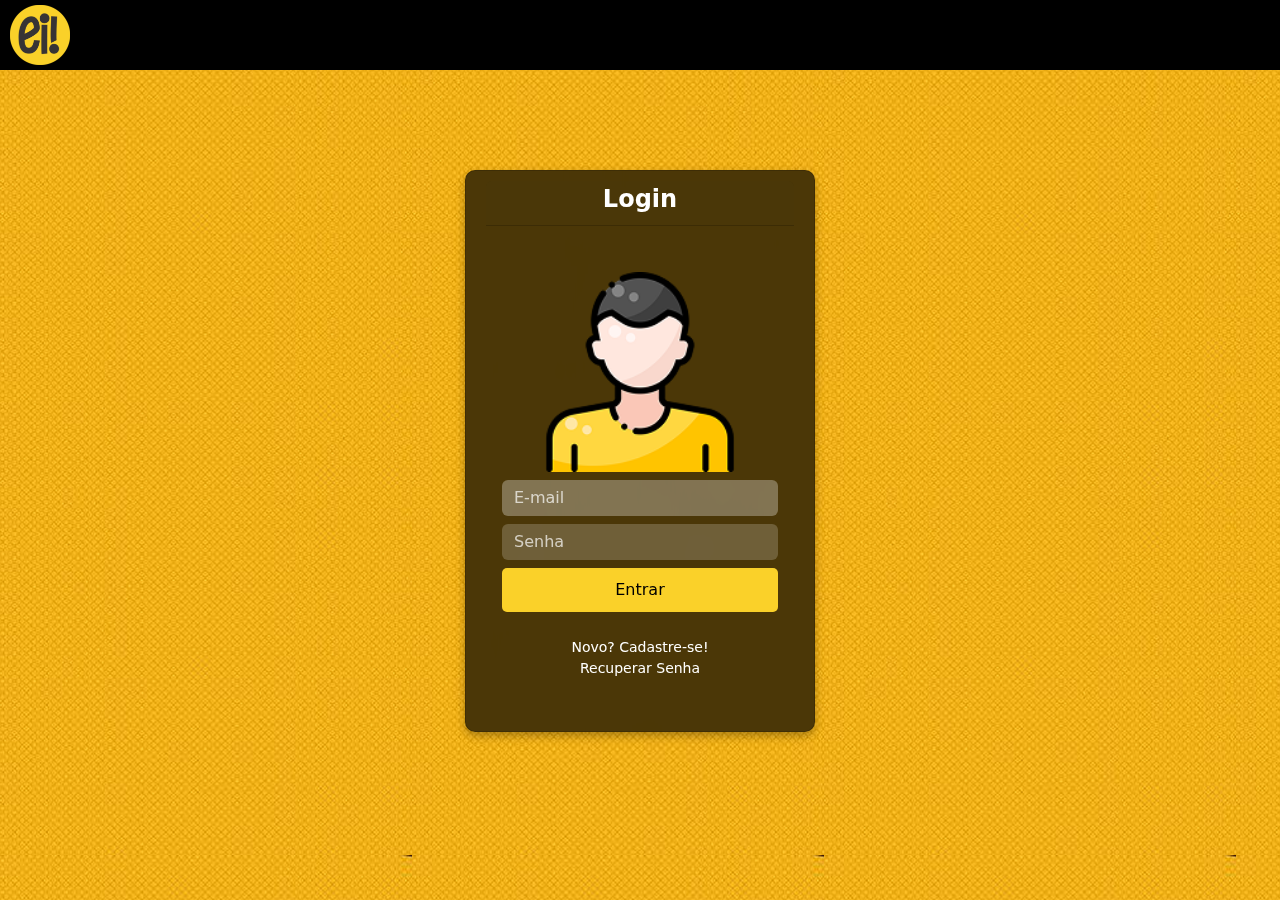
==== index.html @ 1e2636f4 "Margin bottom e Favicon" ====
<html>

<head>
  <meta charset="utf-8" />
  <title>Ei! Brownie</title>

  <link href="https://cdn.jsdelivr.net/npm/bootstrap@5.3.3/dist/css/bootstrap.min.css" rel="stylesheet" integrity="sha384-QWTKZyjpPEjISv5WaRU9OFeRpok6YctnYmDr5pNlyT2bRjXh0JMhjY6hW+ALEwIH" crossorigin="anonymous">
  <link rel="stylesheet" href="style/style.css">

  <link rel="icon" href="img/logo.png" type="image/x-icon">
</head>

<body>

  <nav class="navbar">
    <a class="navbar-brand" href="#">
      <img src="img/logo.png" class="d-inline-block align-top" alt="">
    </a>
  </nav>

  <div class="container">
    <div class="row">

      <div class="card-login">
        <div class="card">
          <div class="card-header">
            Login
          </div>

          <div class="card-body ">
            <img src="img/masculino.png" alt="Ícone de usuário" class="mb-2">
            <form action="valida_login.php" method="GET">
              <div class="form-group mb-2">
                <input name="email" type="email" class="form-control  mb-2" placeholder="E-mail" autofocus>
              </div>
              <div class="form-group">
                <input name="senha" type="password" class="form-control mb-2" placeholder="Senha">
              </div>
             
              <button class="" type="submit">Entrar</button>
              <div class="linkCadastro"> 
                <a href="#">Novo? Cadastre-se!</a>
              </div>
              <div class="linkRSenha"> 
                <a href="#">Recuperar Senha</a>
              </div>
            </form>
          </div>
        </div>
      </div>
    </div>
</body>

</html>
---- style/style.css ----
body {
    background-image: url("../img/7.png");
}

.navbar {
    margin-bottom: 100px;
    background-color: black;
    padding: 0px;
}

.navbar img {
    width: 60px;
    height: 60px;
    margin-left: 10px;
}

.card-login {
    display: flex;
    justify-content: center;
    align-items: center;
    width: 100%;
    margin-bottom: 10px;
}

/* Estilização do card */
.card {
    background-color: rgba(0, 0, 0, 0.685);
    backdrop-filter: blur(10px); 
    -webkit-backdrop-filter: blur(10px);
    color: white;
    padding: 20px;
    padding-top: 10px;
    border-radius: 10px;
    box-shadow: 0px 4px 10px rgba(0, 0, 0, 0.3);
    width: 350px;
    text-align: center;
}

/* Estilização do cabeçalho do card */
.card-header {
    /*box-shadow: 0px 4px 10px rgba(0, 0, 0, 0.3);*/
    font-size: 24px;
    font-weight: bold;
    padding-top: 0px;
}

/* Imagem do usuário */
.card-body img {
    width: 200px;
    height: 200px;
    margin-top: 30px;
}

/* Inputs do formulário */
.form-control {
    background: rgba(255, 255, 255, 0.2);
    border: none;
    color: white;
}

.form-control::placeholder {
    color: rgba(255, 255, 255, 0.7);
}

.form-control:focus {
    background: rgba(255, 255, 255, 0.3);
    outline: none;
    box-shadow: none;
}

/* Botão de login */
button {
    background-color: #FAD129;
    border: none;
    color: black;
    padding: 10px;
    width: 100%;
    border-radius: 5px;
    cursor: pointer;
    transition: background 0.3s ease;
}

button:hover {
    background-color: #f7d346;
}

/* Link de cadastro */
.linkCadastro {
    margin-top: 25px;
}

.linkCadastro a {
    color: white;
    text-decoration: none;
    font-size: 14px;
}

.linkCadastro a:hover {
    text-decoration: underline;
}

/* Link de Recuperação de Senha */
.linkRSenha a{
    color: white;
    text-decoration: none;
    font-size: 14px;
}

.linkRSenha a:hover {
    text-decoration: underline;
}
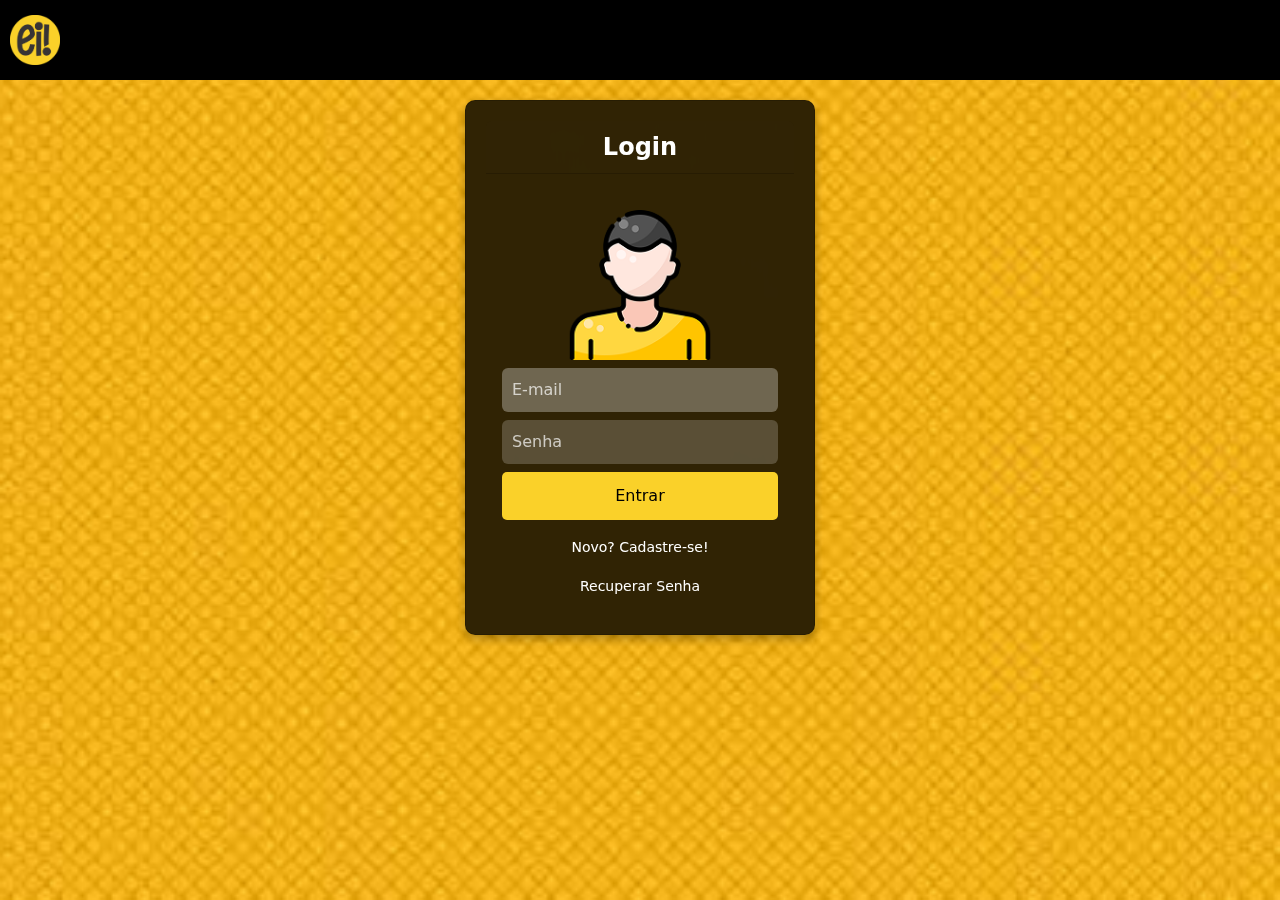
==== commit 204bda44: "Update" ====
--- a/index.html
+++ b/index.html
@@ -1,5 +1,5 @@
-<html>
-
+<!DOCTYPE html>
+<html lang="pt-br">
 <head>
   <meta charset="utf-8" />
   <title>Ei! Brownie</title>
--- a/style/style.css
+++ b/style/style.css
@@ -1,63 +1,92 @@
-
+/* Reset de margens e paddings */
+* {
+    padding: 0;
+    margin: 0;
+    box-sizing: border-box;
+}
 
 body {
     background-image: url("../img/7.png");
+    background-size: cover;
+    background-position: center;
 }
 
+/* Navbar Responsiva */
 .navbar {
-    margin-bottom: 100px;
+    display: flex;
+    justify-content: space-between;
+    align-items: center;
     background-color: black;
-    padding: 0px;
+    padding: 10px;
 }
 
 .navbar img {
-    width: 60px;
-    height: 60px;
-    margin-left: 10px;
+    width: 50px;
+    height: 50px;
 }
 
+.user_welcome {
+    display: flex;
+    align-items: center;
+    gap: 5px;
+}
+
+.user_welcome_p {
+    color: white;
+    display: flex;
+    flex-direction: column;
+    align-items: center;
+    line-height: 1;
+}
+
+.user_welcome_p p {
+    font-size: 12px;
+    margin: 0;
+}
+
+.user_welcome_p h4 {
+    font-size: 16px;
+    margin: 0;
+}
+
+/* Card Login Responsivo */
 .card-login {
     display: flex;
     justify-content: center;
     align-items: center;
     width: 100%;
-    margin-bottom: 10px;
+    margin-top: 20px;
 }
 
-/* Estilização do card */
 .card {
-    background-color: rgba(0, 0, 0, 0.685);
-    backdrop-filter: blur(10px); 
-    -webkit-backdrop-filter: blur(10px);
+    background-color: rgba(0, 0, 0, 0.8);
+    backdrop-filter: blur(10px);
     color: white;
     padding: 20px;
-    padding-top: 10px;
     border-radius: 10px;
     box-shadow: 0px 4px 10px rgba(0, 0, 0, 0.3);
-    width: 350px;
+    width: 90%;
+    max-width: 350px;
     text-align: center;
 }
 
-/* Estilização do cabeçalho do card */
 .card-header {
-    /*box-shadow: 0px 4px 10px rgba(0, 0, 0, 0.3);*/
     font-size: 24px;
     font-weight: bold;
-    padding-top: 0px;
 }
 
-/* Imagem do usuário */
 .card-body img {
-    width: 200px;
-    height: 200px;
-    margin-top: 30px;
+    width: 150px;
+    height: 150px;
+    margin-top: 20px;
 }
 
-/* Inputs do formulário */
 .form-control {
     background: rgba(255, 255, 255, 0.2);
     border: none;
     color: white;
+    padding: 10px;
+    font-size: 16px;
 }
 
 .form-control::placeholder {
@@ -70,44 +99,79 @@
     box-shadow: none;
 }
 
-/* Botão de login */
 button {
     background-color: #FAD129;
     border: none;
     color: black;
-    padding: 10px;
+    padding: 12px;
     width: 100%;
     border-radius: 5px;
     cursor: pointer;
     transition: background 0.3s ease;
+    font-size: 16px;
 }
 
 button:hover {
     background-color: #f7d346;
 }
 
-/* Link de cadastro */
-.linkCadastro {
-    margin-top: 25px;
+.linkCadastro,
+.linkRSenha {
+    margin-top: 15px;
 }
 
-.linkCadastro a {
+.linkCadastro a, .linkRSenha a {
     color: white;
     text-decoration: none;
     font-size: 14px;
 }
 
-.linkCadastro a:hover {
+.linkCadastro a:hover, .linkRSenha a:hover {
     text-decoration: underline;
 }
 
-/* Link de Recuperação de Senha */
-.linkRSenha a{
-    color: white;
-    text-decoration: none;
-    font-size: 14px;
+/* Media Queries para Responsividade */
+@media (max-width: 768px) {
+    .navbar {
+        flex-direction: column;
+        align-items: center;
+        padding: 15px;
+    }
+
+    .user_welcome {
+        margin-top: 10px;
+    }
+
+    .card {
+        width: 95%;
+    }
 }
 
-.linkRSenha a:hover {
-    text-decoration: underline;
-}+@media (max-width: 480px) {
+    .navbar img {
+        width: 40px;
+        height: 40px;
+    }
+
+    .user_welcome_p p {
+        font-size: 10px;
+    }
+
+    .user_welcome_p h4 {
+        font-size: 14px;
+    }
+
+    .card-body img {
+        width: 120px;
+        height: 120px;
+    }
+
+    .form-control {
+        font-size: 14px;
+    }
+
+    button {
+        font-size: 14px;
+        padding: 10px;
+    }
+}
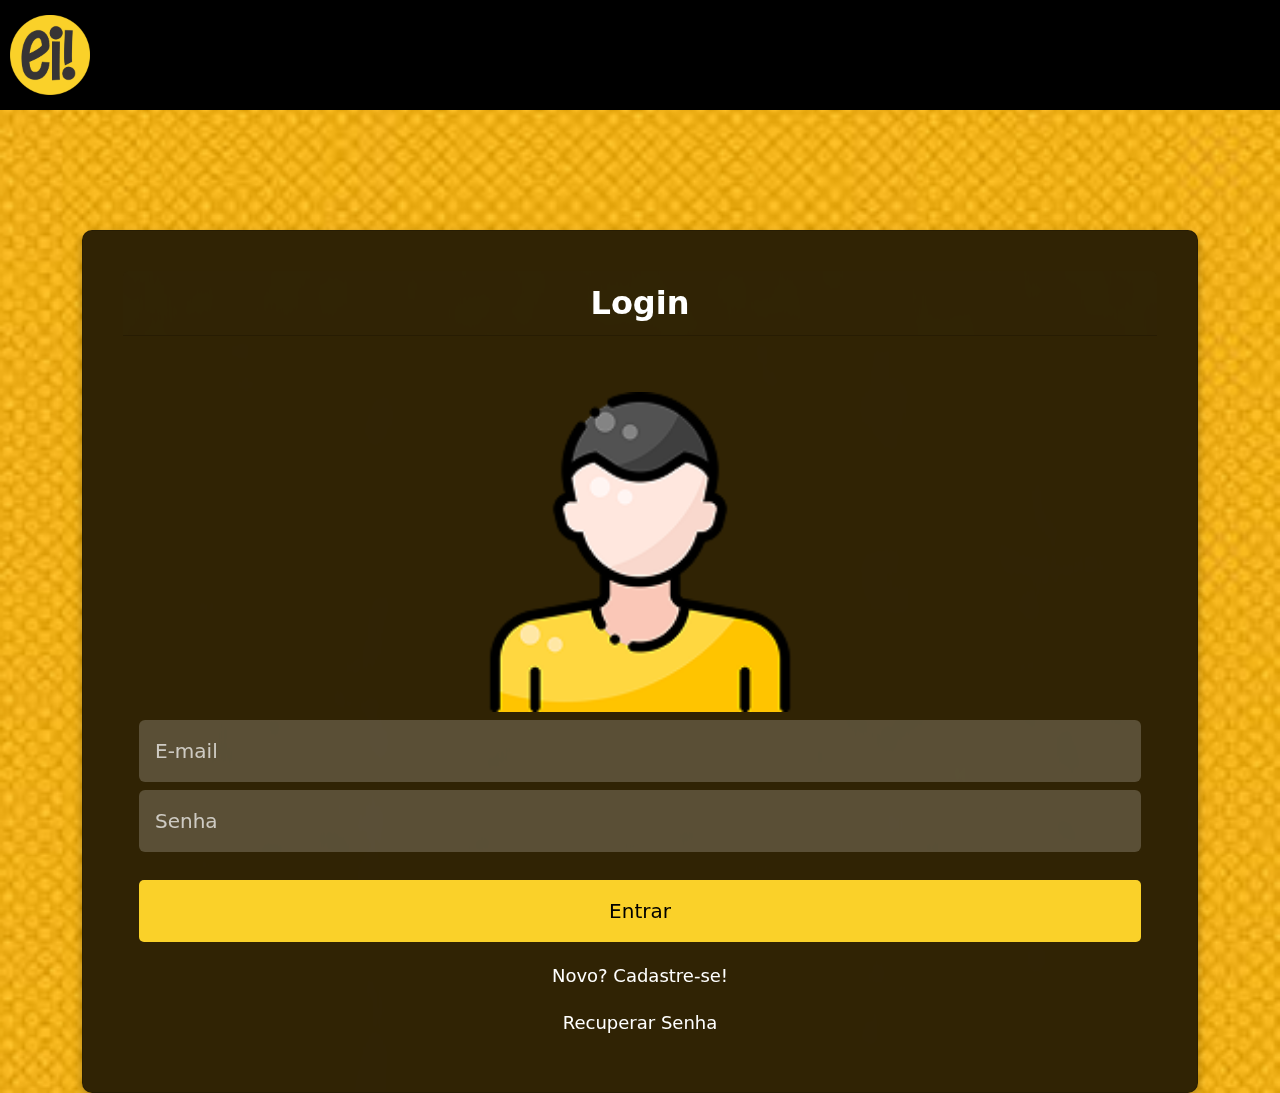
==== commit 5e2a0508: "Update" ====
--- a/index.html
+++ b/index.html
@@ -31,7 +31,7 @@
             <img src="img/masculino.png" alt="Ícone de usuário" class="mb-2">
             <form action="valida_login.php" method="GET">
               <div class="form-group mb-2">
-                <input name="email" type="email" class="form-control  mb-2" placeholder="E-mail" autofocus>
+                <input name="email" type="email" class="form-control  mb-2" placeholder="E-mail">
               </div>
               <div class="form-group">
                 <input name="senha" type="password" class="form-control mb-2" placeholder="Senha">
--- a/style/style.css
+++ b/style/style.css
@@ -6,7 +6,11 @@
 }
 
 body {
+    background-color: black;
     background-image: url("../img/7.png");
+    height: 90vh;
+
+    background-repeat: no-repeat;
     background-size: cover;
     background-position: center;
 }
@@ -18,11 +22,12 @@
     align-items: center;
     background-color: black;
     padding: 10px;
+    margin-bottom: 100px;
 }
 
 .navbar img {
-    width: 50px;
-    height: 50px;
+    width: 80px;
+    height: 80px;
 }
 
 .user_welcome {
@@ -40,16 +45,16 @@
 }
 
 .user_welcome_p p {
-    font-size: 12px;
+    font-size: 14px;
     margin: 0;
 }
 
 .user_welcome_p h4 {
-    font-size: 16px;
+    font-size: 18px;
     margin: 0;
 }
 
-/* Card Login Responsivo */
+/* Card Login */
 .card-login {
     display: flex;
     justify-content: center;
@@ -62,22 +67,22 @@
     background-color: rgba(0, 0, 0, 0.8);
     backdrop-filter: blur(10px);
     color: white;
-    padding: 20px;
+    padding: 40px; /* Aumentei o padding para dar mais espaço interno */
     border-radius: 10px;
     box-shadow: 0px 4px 10px rgba(0, 0, 0, 0.3);
-    width: 90%;
-    max-width: 350px;
+    width: 100%;
     text-align: center;
 }
 
 .card-header {
-    font-size: 24px;
+    font-size: 32px; /* Aumentei o tamanho da fonte do cabeçalho */
     font-weight: bold;
+    margin-bottom: 20px; /* Adicionei margem inferior para separar do conteúdo */
 }
 
 .card-body img {
-    width: 150px;
-    height: 150px;
+    width: 320px;
+    height: 320px;
     margin-top: 20px;
 }
 
@@ -85,8 +90,10 @@
     background: rgba(255, 255, 255, 0.2);
     border: none;
     color: white;
-    padding: 10px;
-    font-size: 16px;
+    padding: 16px; /* Aumentei o padding dos inputs */
+    font-size: 20px; /* Aumentei o tamanho da fonte dos inputs */
+    margin-bottom: 20px; /* Adicionei margem inferior para separar os inputs */
+    width: 100%; /* Garantir que o input ocupe toda a largura disponível */
 }
 
 .form-control::placeholder {
@@ -103,12 +110,12 @@
     background-color: #FAD129;
     border: none;
     color: black;
-    padding: 12px;
+    padding: 16px; /* Aumentei o padding do botão */
+    border-radius: 5px;
     width: 100%;
-    border-radius: 5px;
     cursor: pointer;
-    transition: background 0.3s ease;
-    font-size: 16px;
+    font-size: 20px; /* Aumentei o tamanho da fonte do botão */
+    margin-top: 20px; /* Adicionei margem superior para separar do último input */
 }
 
 button:hover {
@@ -117,61 +124,15 @@
 
 .linkCadastro,
 .linkRSenha {
-    margin-top: 15px;
+    margin-top: 20px; /* Aumentei a margem superior dos links */
 }
 
 .linkCadastro a, .linkRSenha a {
     color: white;
     text-decoration: none;
-    font-size: 14px;
+    font-size: 18px; /* Aumentei o tamanho da fonte dos links */
 }
 
 .linkCadastro a:hover, .linkRSenha a:hover {
     text-decoration: underline;
-}
-
-/* Media Queries para Responsividade */
-@media (max-width: 768px) {
-    .navbar {
-        flex-direction: column;
-        align-items: center;
-        padding: 15px;
-    }
-
-    .user_welcome {
-        margin-top: 10px;
-    }
-
-    .card {
-        width: 95%;
-    }
-}
-
-@media (max-width: 480px) {
-    .navbar img {
-        width: 40px;
-        height: 40px;
-    }
-
-    .user_welcome_p p {
-        font-size: 10px;
-    }
-
-    .user_welcome_p h4 {
-        font-size: 14px;
-    }
-
-    .card-body img {
-        width: 120px;
-        height: 120px;
-    }
-
-    .form-control {
-        font-size: 14px;
-    }
-
-    button {
-        font-size: 14px;
-        padding: 10px;
-    }
-}
+}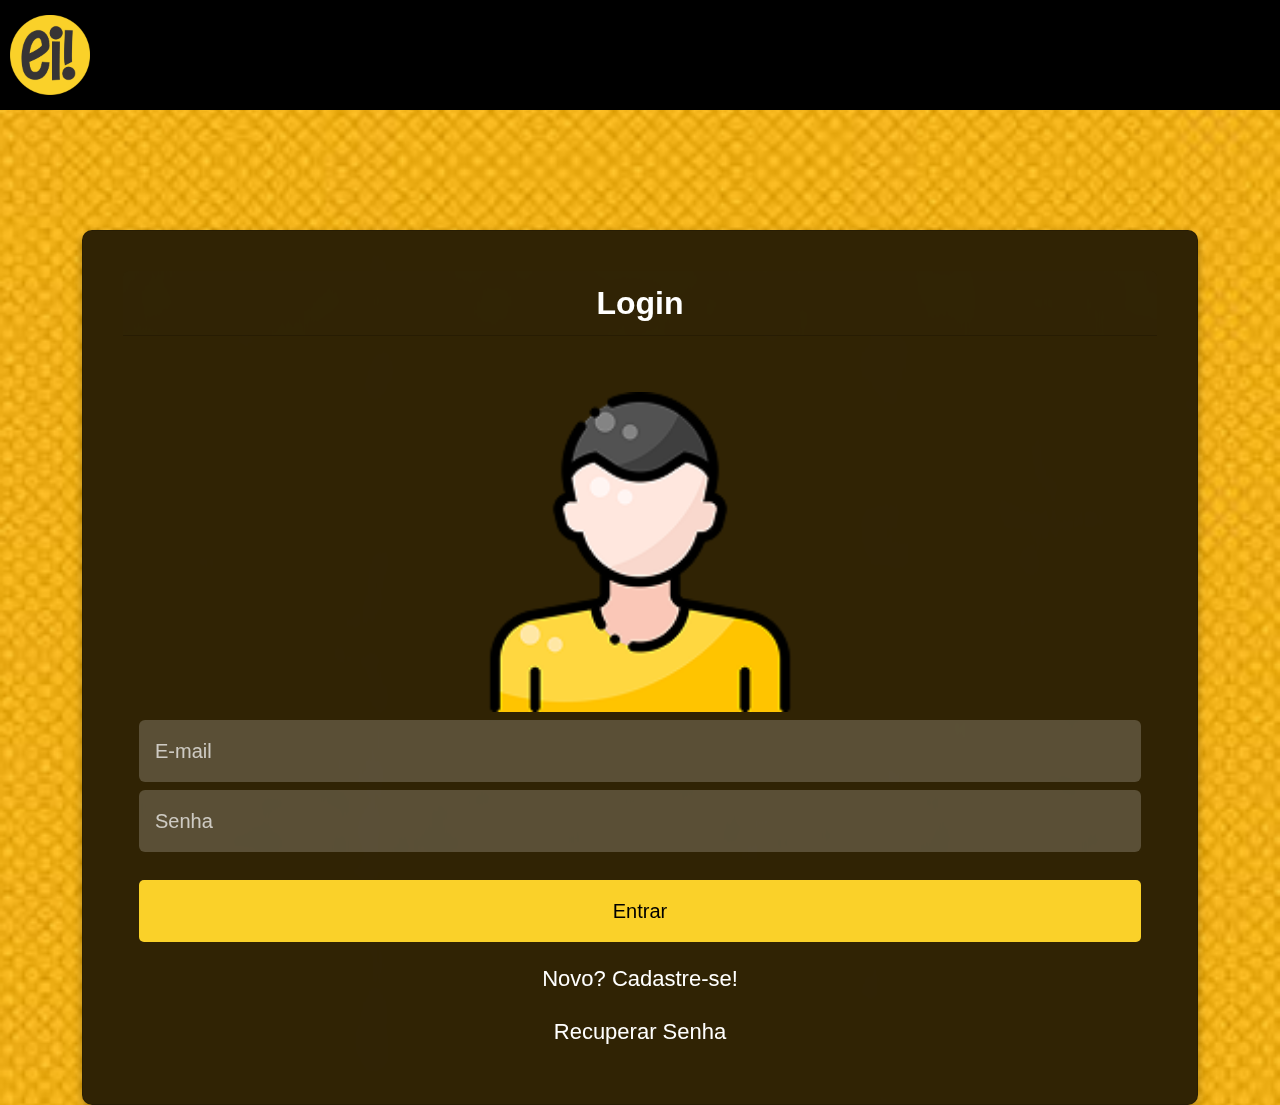
==== commit ddebbdd4: "Update" ====
--- a/index.html
+++ b/index.html
@@ -37,7 +37,7 @@
                 <input name="senha" type="password" class="form-control mb-2" placeholder="Senha">
               </div>
              
-              <button class="" type="submit">Entrar</button>
+              <button class="" type="submit"><a href="home.html">Entrar</a></button>
               <div class="linkCadastro"> 
                 <a href="#">Novo? Cadastre-se!</a>
               </div>
--- a/style/style.css
+++ b/style/style.css
@@ -3,13 +3,14 @@
     padding: 0;
     margin: 0;
     box-sizing: border-box;
+    font-family: Arial, Helvetica, sans-serif;
+    
 }
 
 body {
     background-color: black;
     background-image: url("../img/7.png");
-    height: 90vh;
-
+    height: 80vh;
     background-repeat: no-repeat;
     background-size: cover;
     background-position: center;
@@ -45,12 +46,12 @@
 }
 
 .user_welcome_p p {
-    font-size: 14px;
+    font-size: 18px;
     margin: 0;
 }
 
 .user_welcome_p h4 {
-    font-size: 18px;
+    font-size: 24px;
     margin: 0;
 }
 
@@ -67,7 +68,7 @@
     background-color: rgba(0, 0, 0, 0.8);
     backdrop-filter: blur(10px);
     color: white;
-    padding: 40px; /* Aumentei o padding para dar mais espaço interno */
+    padding: 40px;
     border-radius: 10px;
     box-shadow: 0px 4px 10px rgba(0, 0, 0, 0.3);
     width: 100%;
@@ -75,9 +76,9 @@
 }
 
 .card-header {
-    font-size: 32px; /* Aumentei o tamanho da fonte do cabeçalho */
+    font-size: 32px; 
     font-weight: bold;
-    margin-bottom: 20px; /* Adicionei margem inferior para separar do conteúdo */
+    margin-bottom: 20px; 
 }
 
 .card-body img {
@@ -90,10 +91,10 @@
     background: rgba(255, 255, 255, 0.2);
     border: none;
     color: white;
-    padding: 16px; /* Aumentei o padding dos inputs */
-    font-size: 20px; /* Aumentei o tamanho da fonte dos inputs */
-    margin-bottom: 20px; /* Adicionei margem inferior para separar os inputs */
-    width: 100%; /* Garantir que o input ocupe toda a largura disponível */
+    padding: 16px;
+    font-size: 20px;
+    margin-bottom: 20px; 
+    width: 100%;
 }
 
 .form-control::placeholder {
@@ -110,12 +111,17 @@
     background-color: #FAD129;
     border: none;
     color: black;
-    padding: 16px; /* Aumentei o padding do botão */
+    padding: 16px;
     border-radius: 5px;
     width: 100%;
     cursor: pointer;
-    font-size: 20px; /* Aumentei o tamanho da fonte do botão */
-    margin-top: 20px; /* Adicionei margem superior para separar do último input */
+    font-size: 20px;
+    margin-top: 20px;
+}
+
+button a {
+    text-decoration: none;
+    color: black;
 }
 
 button:hover {
@@ -124,15 +130,64 @@
 
 .linkCadastro,
 .linkRSenha {
-    margin-top: 20px; /* Aumentei a margem superior dos links */
+    margin-top: 20px;
 }
 
 .linkCadastro a, .linkRSenha a {
     color: white;
     text-decoration: none;
-    font-size: 18px; /* Aumentei o tamanho da fonte dos links */
+    font-size: 22px; 
 }
 
 .linkCadastro a:hover, .linkRSenha a:hover {
     text-decoration: underline;
+}
+
+
+
+/*-------- PÁG HOME --------*/
+.main_home {
+    display: flex;
+    justify-content: center;
+    text-align: center;
+    flex-direction: column;
+}
+
+.main_home .card {
+    width: 90%;
+}
+
+.title-home {
+    display: flex;
+    justify-content: center;
+}
+
+
+
+.main_home img{
+    width: 150px;
+    margin-right: 15px;
+}
+
+.main_home h1{
+    color: black;
+    font-size: 8em;
+}
+
+.div-setores {
+    display: flex;
+    gap: 5px;
+    justify-content: center;
+}
+
+.div-setores img {
+    width: 100px;
+    height: 100px;
+}
+
+.div-setores button {
+    font-size: 2em;
+    background-color: white;
+    height: 250%;
+    width: 100%;
 }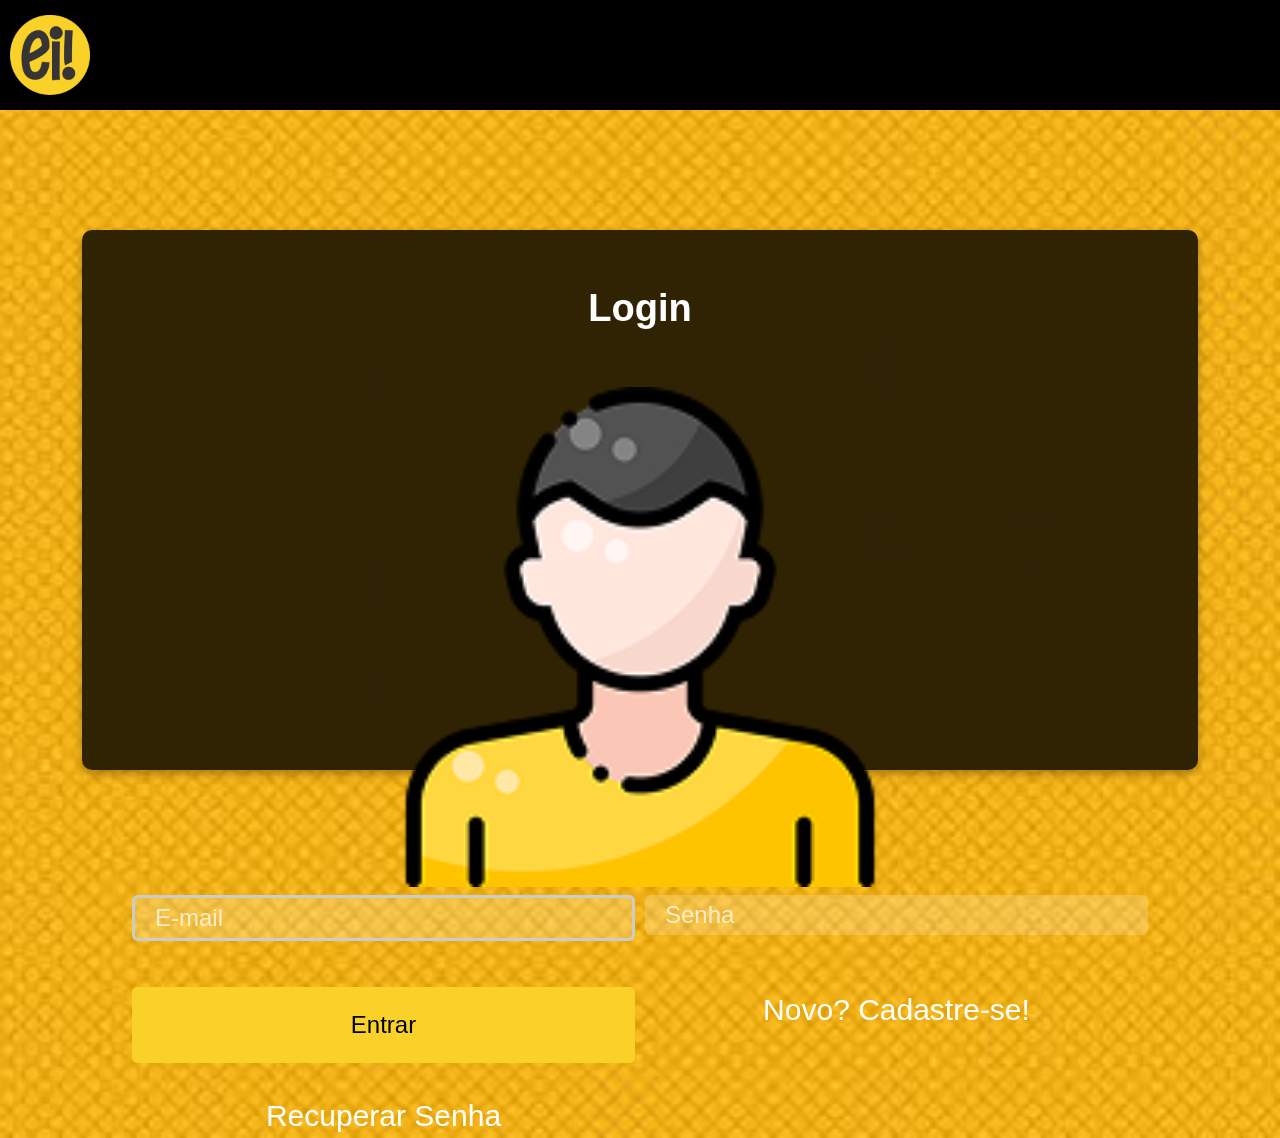
==== commit 510dd655: "Update" ====
--- a/index.html
+++ b/index.html
@@ -22,7 +22,7 @@
     <div class="row">
 
       <div class="card-login">
-        <div class="card">
+        <div class="card_index">
           <div class="card-header">
             Login
           </div>
--- a/style/style.css
+++ b/style/style.css
@@ -1,193 +1,400 @@
 /* Reset de margens e paddings */
 * {
-    padding: 0;
-    margin: 0;
-    box-sizing: border-box;
-    font-family: Arial, Helvetica, sans-serif;
-    
+  padding: 0;
+  margin: 0;
+  box-sizing: border-box;
+  font-family: Arial, Helvetica, sans-serif;
 }
 
 body {
-    background-color: black;
-    background-image: url("../img/7.png");
-    height: 80vh;
-    background-repeat: no-repeat;
-    background-size: cover;
-    background-position: center;
+  background-color: black;
+  background-image: url("../img/7.png");
+  height: 80vh;
+  background-repeat: no-repeat;
+  background-size: cover;
+  background-position: center;
 }
 
 /* Navbar Responsiva */
 .navbar {
-    display: flex;
-    justify-content: space-between;
-    align-items: center;
-    background-color: black;
-    padding: 10px;
-    margin-bottom: 100px;
+  display: flex;
+  justify-content: space-between;
+  align-items: center;
+  background-color: black;
+  padding: 10px;
+  margin-bottom: 30px;
 }
 
 .navbar img {
-    width: 80px;
-    height: 80px;
+  width: 80px;
+  height: 80px;
 }
 
 .user_welcome {
-    display: flex;
-    align-items: center;
-    gap: 5px;
+  display: flex;
+  align-items: center;
+  gap: 5px;
 }
 
 .user_welcome_p {
-    color: white;
-    display: flex;
-    flex-direction: column;
-    align-items: center;
-    line-height: 1;
+  color: white;
+  display: flex;
+  flex-direction: column;
+  align-items: center;
+  line-height: 1;
 }
 
 .user_welcome_p p {
-    font-size: 18px;
-    margin: 0;
+  font-size: 18px;
+  margin: 0;
 }
 
 .user_welcome_p h4 {
-    font-size: 24px;
-    margin: 0;
+  font-size: 24px;
+  margin: 0;
 }
 
 /* Card Login */
 .card-login {
-    display: flex;
-    justify-content: center;
-    align-items: center;
-    width: 100%;
-    margin-top: 20px;
+  display: flex;
+  justify-content: center;
+  align-items: center;
+  width: 100%;
+  margin-top: 20px;
+}
+
+/* Card de login */
+.card-login .card_index {
+  width: 100%; 
+  max-width: 1500px; 
+  padding: 50px; 
+}
+
+.card_index {
+  margin-top: 70px;
+  width: 90%; 
+  max-width: 1500px; 
+  padding: 40px;
+  height: 60vh;
+  background-color: rgba(0, 0, 0, 0.8);
+  backdrop-filter: blur(10px);
+  color: white;
+  border-radius: 10px;
+  box-shadow: 0px 4px 10px rgba(0, 0, 0, 0.3);
+  text-align: center;
+}
+
+.card_index img {
+  width: 150px;
+  height: 150px;
 }
 
 .card {
-    background-color: rgba(0, 0, 0, 0.8);
-    backdrop-filter: blur(10px);
-    color: white;
-    padding: 40px;
-    border-radius: 10px;
-    box-shadow: 0px 4px 10px rgba(0, 0, 0, 0.3);
-    width: 100%;
-    text-align: center;
+  width: 90%; 
+  max-width: 1200px; 
+  padding: 40px; 
+  background-color: rgba(0, 0, 0, 0.8);
+  backdrop-filter: blur(10px);
+  color: white;
+  border-radius: 10px;
+  box-shadow: 0px 4px 10px rgba(0, 0, 0, 0.3);
+  text-align: center;
 }
 
 .card-header {
-    font-size: 32px; 
-    font-weight: bold;
-    margin-bottom: 20px; 
+  font-size: 38px;
+  font-weight: bold;
+  margin-bottom: 20px;
 }
 
 .card-body img {
-    width: 320px;
-    height: 320px;
-    margin-top: 20px;
+  width: 500px;
+  height: 500px;
+  margin-top: 30px;
 }
 
 .form-control {
-    background: rgba(255, 255, 255, 0.2);
-    border: none;
-    color: white;
-    padding: 16px;
-    font-size: 20px;
-    margin-bottom: 20px; 
-    width: 100%;
+  background: rgba(255, 255, 255, 0.2);
+  border: none;
+  color: white;
+  padding: 20px;
+  font-size: 24px;
+  margin-bottom: 20px;
+  width: 100%;
 }
 
 .form-control::placeholder {
-    color: rgba(255, 255, 255, 0.7);
+  color: rgba(255, 255, 255, 0.7);
 }
 
 .form-control:focus {
-    background: rgba(255, 255, 255, 0.3);
-    outline: none;
-    box-shadow: none;
+  background: rgba(255, 255, 255, 0.3);
+  outline: none;
+  box-shadow: none;
 }
 
 button {
-    background-color: #FAD129;
-    border: none;
-    color: black;
-    padding: 16px;
-    border-radius: 5px;
-    width: 100%;
-    cursor: pointer;
-    font-size: 20px;
-    margin-top: 20px;
+  background-color: #fad129;
+  border: none;
+  color: black;
+  padding: 20px;
+  border-radius: 5px;
+  width: 100%;
+  cursor: pointer;
+  font-size: 24px;
+  margin-top: 20px;
 }
 
 button a {
-    text-decoration: none;
-    color: black;
+  text-decoration: none;
+  color: black;
 }
 
 button:hover {
-    background-color: #f7d346;
+  background-color: #f7d346;
 }
 
 .linkCadastro,
 .linkRSenha {
-    margin-top: 20px;
-}
-
-.linkCadastro a, .linkRSenha a {
-    color: white;
-    text-decoration: none;
-    font-size: 22px; 
-}
-
-.linkCadastro a:hover, .linkRSenha a:hover {
-    text-decoration: underline;
-}
-
-
+  margin-top: 20px;
+}
+
+.linkCadastro a,
+.linkRSenha a {
+  color: white;
+  text-decoration: none;
+  font-size: 30px;
+}
+
+.linkCadastro a:hover,
+.linkRSenha a:hover {
+  text-decoration: underline;
+}
 
 /*-------- PÁG HOME --------*/
 .main_home {
-    display: flex;
-    justify-content: center;
-    text-align: center;
-    flex-direction: column;
-}
-
+  display: flex;
+  justify-content: center;
+  text-align: center;
+  flex-direction: column;
+}
+
+/* Card na página home */
 .main_home .card {
-    width: 90%;
+  width: 100%; 
+  max-width: 1500px; 
+  padding: 40px;
 }
 
 .title-home {
-    display: flex;
-    justify-content: center;
-}
-
-
-
-.main_home img{
-    width: 150px;
-    margin-right: 15px;
-}
-
-.main_home h1{
-    color: black;
-    font-size: 8em;
+  display: flex;
+  justify-content: center;
+  margin-bottom: 30px;
+}
+
+.main_home img {
+  width: 200px;
+  margin-right: 20px;
+}
+
+.main_home h1 {
+  color: black;
+  font-size: 8em;
 }
 
 .div-setores {
-    display: flex;
-    gap: 5px;
-    justify-content: center;
+  display: flex;
+  gap: 5px;
+  justify-content: center;
 }
 
 .div-setores img {
-    width: 100px;
-    height: 100px;
+  width: 100px;
+  height: 100px;
 }
 
 .div-setores button {
-    font-size: 2em;
-    background-color: white;
-    height: 250%;
-    width: 100%;
+  font-size: 2.5em;
+  background-color: white;
+  height: 300%;
+  width: 100%;
+}
+
+/* -------- PÁGS SETORES --------- */
+
+.title_pagsSetores {
+  display: flex;
+  justify-content: center;
+}
+
+.title_pagsSetores img {
+  width: 20%;
+}
+
+.title_pagsSetores h1 {
+  color: black;
+  font-size: 8em;
+}
+
+/* Estilizando o menu lateral */
+.menu {
+  position: fixed;
+  top: 0;
+  right: -250px; 
+  width: 250px;
+  height: 100%;
+  background: rgb(0, 0, 0);
+  color: white;
+  padding-top: 60px;
+  transition: right 0.3s ease-in-out;
+}
+
+.menu ul {
+  list-style: none;
+  padding: 0;
+}
+
+.menu ul li {
+  padding: 15px;
+  text-align: center;
+  border-bottom: 1px solid rgb(80, 80, 80);
+}
+
+.menu ul li a {
+  color: white;
+  text-decoration: none;
+  display: block;
+}
+
+.menu ul li a:hover {
+  background: rgba(0, 0, 0, 0.801);
+}
+
+/* Botão do menu */
+.menu-toggle {
+  cursor: pointer;
+}
+
+/* -------- PÁG PLANEJAMENTO --------- */
+
+
+
+
+
+
+
+
+
+
+/* form */
+.forms-container {
+  display: block;
+  grid-template-rows: 3fr 1fr 6fr;
+  width: 100%;
+  align-items: center;
+  justify-items: center;
+  text-align: center;
+  height: auto;
+}
+
+.assinatura {
+  margin: 0 10px;
+}
+
+.assinatura h1 {
+  font-family: var(--font-smooch);
+  font-size: 52px;
+  font-weight: normal;
+  text-align: center;
+  font-weight: 600;
+  text-transform: uppercase;
+}
+
+.assinatura p {
+  font-weight: lighter;
+  font-size: 18px;
+}
+
+.assinatura p:last-child {
+  font-weight: 500;
+}
+
+.contato {
+  align-self: center;
+  justify-self: center;
+  margin-top: 50px;
+}
+
+.contato h1 {
+  font-family: var(--font-smooch);
+  font-size: 40px;
+  font-weight: normal;
+  text-align: center;
+  font-weight: 600;
+
+}
+
+.div-form {
+  background-color: #D9D9D9;
+  padding: 20px;
+  margin: 0 auto;
+  border-radius: 10px;
+}
+
+form {
+  display: grid;
+  grid-template-columns: 1fr 1fr;
+  gap: 10px;
+  height: 100%;
+}
+
+.nome {
+  grid-column: 1 / 2;
+}
+
+.sobrenome {
+  grid-column: 2 / 3;
+}
+
+.email, .assunto {
+  grid-column: 1 / -1;
+}
+
+input {
+  border-radius: 10px;
+  height: 40px;
+  border: solid 2px grey;
+  padding: 10px;
+  color: grey;
+  width: 100%;
+}
+
+textarea {
+  grid-column: 1 / -1;
+  border-radius: 10px;
+  border: solid 2px grey;
+  padding: 10px;
+  color: grey;
+}
+
+.enviar, .reset {
+  background-color: grey;
+  color: var(--branco);
+}
+
+.enviar:hover, .reset:hover {
+  opacity: 80%;
+  cursor: pointer;
+}
+
+/* estilo da borda quando selecionada */
+  input[type=text], input[type=email], textarea {
+  border: 3px solid #ccc;
+  -webkit-transition: 0.5s;
+  transition: 0.5s;
+  outline: none;
+}
+
+  input[type=text]:focus, input[type=email]:focus, textarea:focus {
+  border: 3px solid #555;
 }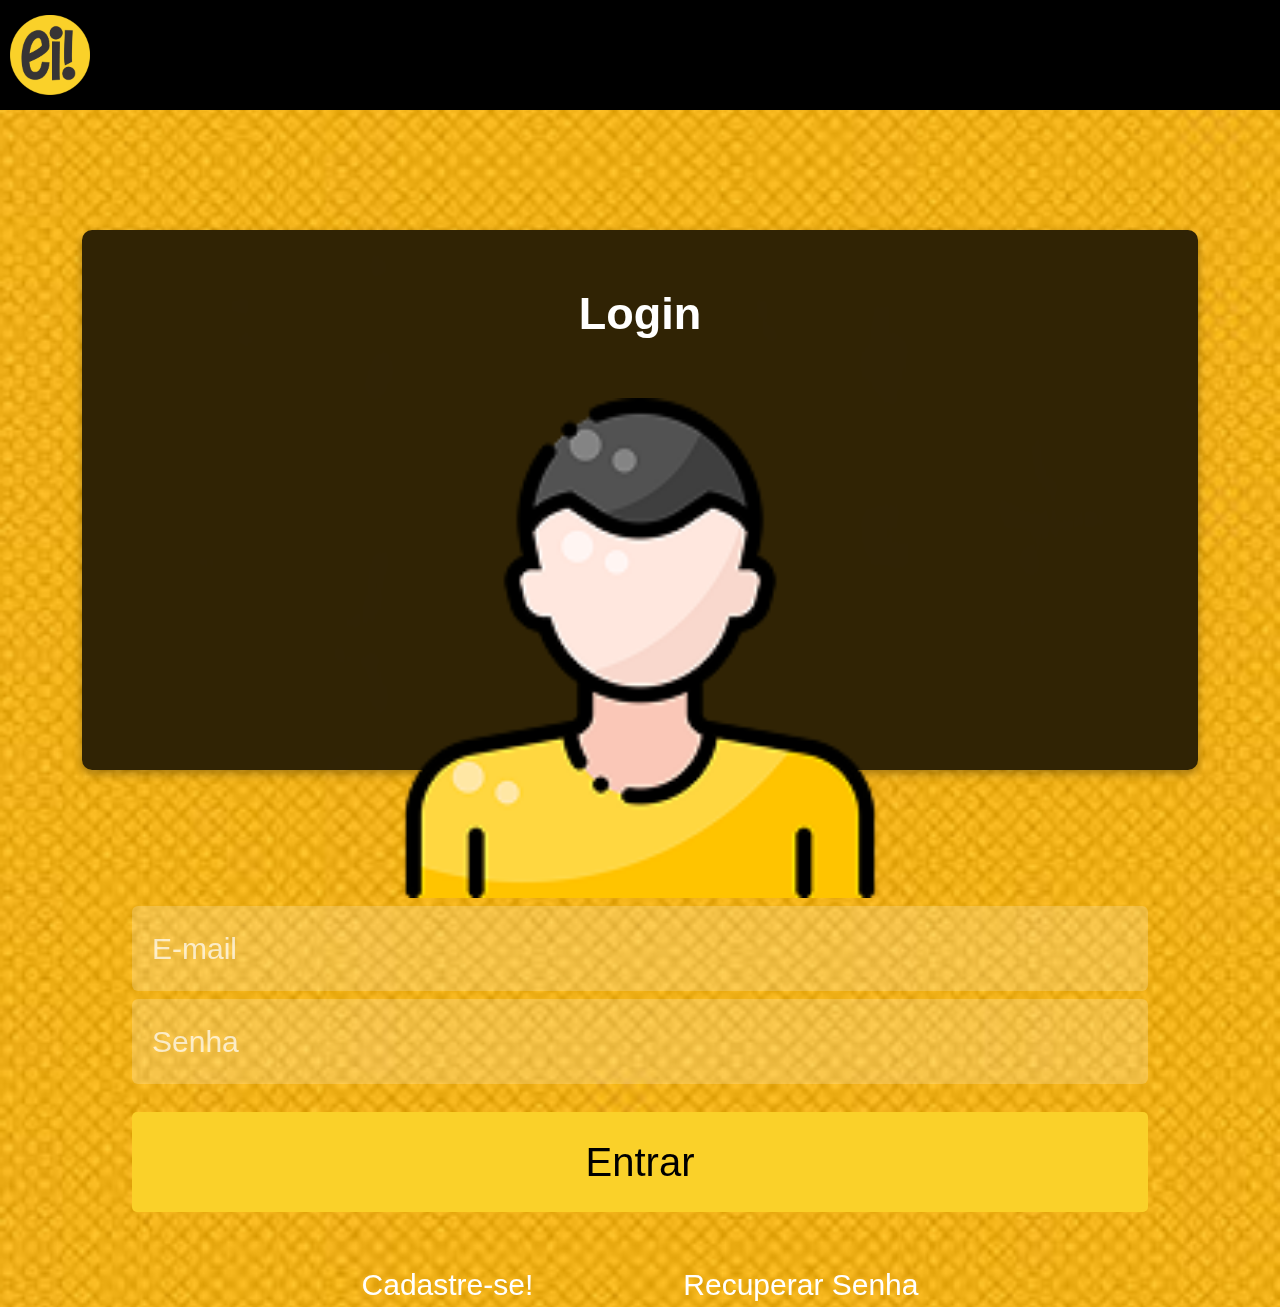
==== commit f0c47866: "Update" ====
--- a/index.html
+++ b/index.html
@@ -38,11 +38,13 @@
               </div>
              
               <button class="" type="submit"><a href="home.html">Entrar</a></button>
-              <div class="linkCadastro"> 
-                <a href="#">Novo? Cadastre-se!</a>
-              </div>
-              <div class="linkRSenha"> 
-                <a href="#">Recuperar Senha</a>
+              <div class="links">
+                <div class="linkCadastro">
+                  <a href="#">Cadastre-se!</a>
+                </div>
+                <div class="linkRSenha">
+                  <a href="#">Recuperar Senha</a>
+                </div>
               </div>
             </form>
           </div>
--- a/style/style.css
+++ b/style/style.css
@@ -102,7 +102,7 @@
 }
 
 .card-header {
-  font-size: 38px;
+  font-size: 45px;
   font-weight: bold;
   margin-bottom: 20px;
 }
@@ -118,7 +118,7 @@
   border: none;
   color: white;
   padding: 20px;
-  font-size: 24px;
+  font-size: 30px;
   margin-bottom: 20px;
   width: 100%;
 }
@@ -141,7 +141,7 @@
   border-radius: 5px;
   width: 100%;
   cursor: pointer;
-  font-size: 24px;
+  font-size: 40px;
   margin-top: 20px;
 }
 
@@ -152,6 +152,14 @@
 
 button:hover {
   background-color: #f7d346;
+}
+
+.links {
+  display: flex;
+  justify-content: center;
+  text-align: center;
+  gap: 150px;
+  margin-top: 30px;
 }
 
 .linkCadastro,
@@ -189,17 +197,19 @@
 .title-home {
   display: flex;
   justify-content: center;
-  margin-bottom: 30px;
+  margin-bottom: 25px;
+  margin-top: 25px;
 }
 
 .main_home img {
-  width: 200px;
+  width: 120px;
+  height: 120px;
   margin-right: 20px;
 }
 
 .main_home h1 {
   color: black;
-  font-size: 8em;
+  font-size: 7em;
 }
 
 .div-setores {
@@ -223,17 +233,20 @@
 /* -------- PÁGS SETORES --------- */
 
 .title_pagsSetores {
+  text-align: center;
+  width: 100%;
   display: flex;
   justify-content: center;
 }
 
 .title_pagsSetores img {
-  width: 20%;
+  width: 100px;
 }
 
 .title_pagsSetores h1 {
   color: black;
-  font-size: 8em;
+  font-size: 5em;
+  margin-left: 20px;
 }
 
 /* Estilizando o menu lateral */
@@ -257,6 +270,7 @@
 .menu ul li {
   padding: 15px;
   text-align: center;
+  font-size: 2.3em;
   border-bottom: 1px solid rgb(80, 80, 80);
 }
 
@@ -276,125 +290,3 @@
 }
 
 /* -------- PÁG PLANEJAMENTO --------- */
-
-
-
-
-
-
-
-
-
-
-/* form */
-.forms-container {
-  display: block;
-  grid-template-rows: 3fr 1fr 6fr;
-  width: 100%;
-  align-items: center;
-  justify-items: center;
-  text-align: center;
-  height: auto;
-}
-
-.assinatura {
-  margin: 0 10px;
-}
-
-.assinatura h1 {
-  font-family: var(--font-smooch);
-  font-size: 52px;
-  font-weight: normal;
-  text-align: center;
-  font-weight: 600;
-  text-transform: uppercase;
-}
-
-.assinatura p {
-  font-weight: lighter;
-  font-size: 18px;
-}
-
-.assinatura p:last-child {
-  font-weight: 500;
-}
-
-.contato {
-  align-self: center;
-  justify-self: center;
-  margin-top: 50px;
-}
-
-.contato h1 {
-  font-family: var(--font-smooch);
-  font-size: 40px;
-  font-weight: normal;
-  text-align: center;
-  font-weight: 600;
-
-}
-
-.div-form {
-  background-color: #D9D9D9;
-  padding: 20px;
-  margin: 0 auto;
-  border-radius: 10px;
-}
-
-form {
-  display: grid;
-  grid-template-columns: 1fr 1fr;
-  gap: 10px;
-  height: 100%;
-}
-
-.nome {
-  grid-column: 1 / 2;
-}
-
-.sobrenome {
-  grid-column: 2 / 3;
-}
-
-.email, .assunto {
-  grid-column: 1 / -1;
-}
-
-input {
-  border-radius: 10px;
-  height: 40px;
-  border: solid 2px grey;
-  padding: 10px;
-  color: grey;
-  width: 100%;
-}
-
-textarea {
-  grid-column: 1 / -1;
-  border-radius: 10px;
-  border: solid 2px grey;
-  padding: 10px;
-  color: grey;
-}
-
-.enviar, .reset {
-  background-color: grey;
-  color: var(--branco);
-}
-
-.enviar:hover, .reset:hover {
-  opacity: 80%;
-  cursor: pointer;
-}
-
-/* estilo da borda quando selecionada */
-  input[type=text], input[type=email], textarea {
-  border: 3px solid #ccc;
-  -webkit-transition: 0.5s;
-  transition: 0.5s;
-  outline: none;
-}
-
-  input[type=text]:focus, input[type=email]:focus, textarea:focus {
-  border: 3px solid #555;
-}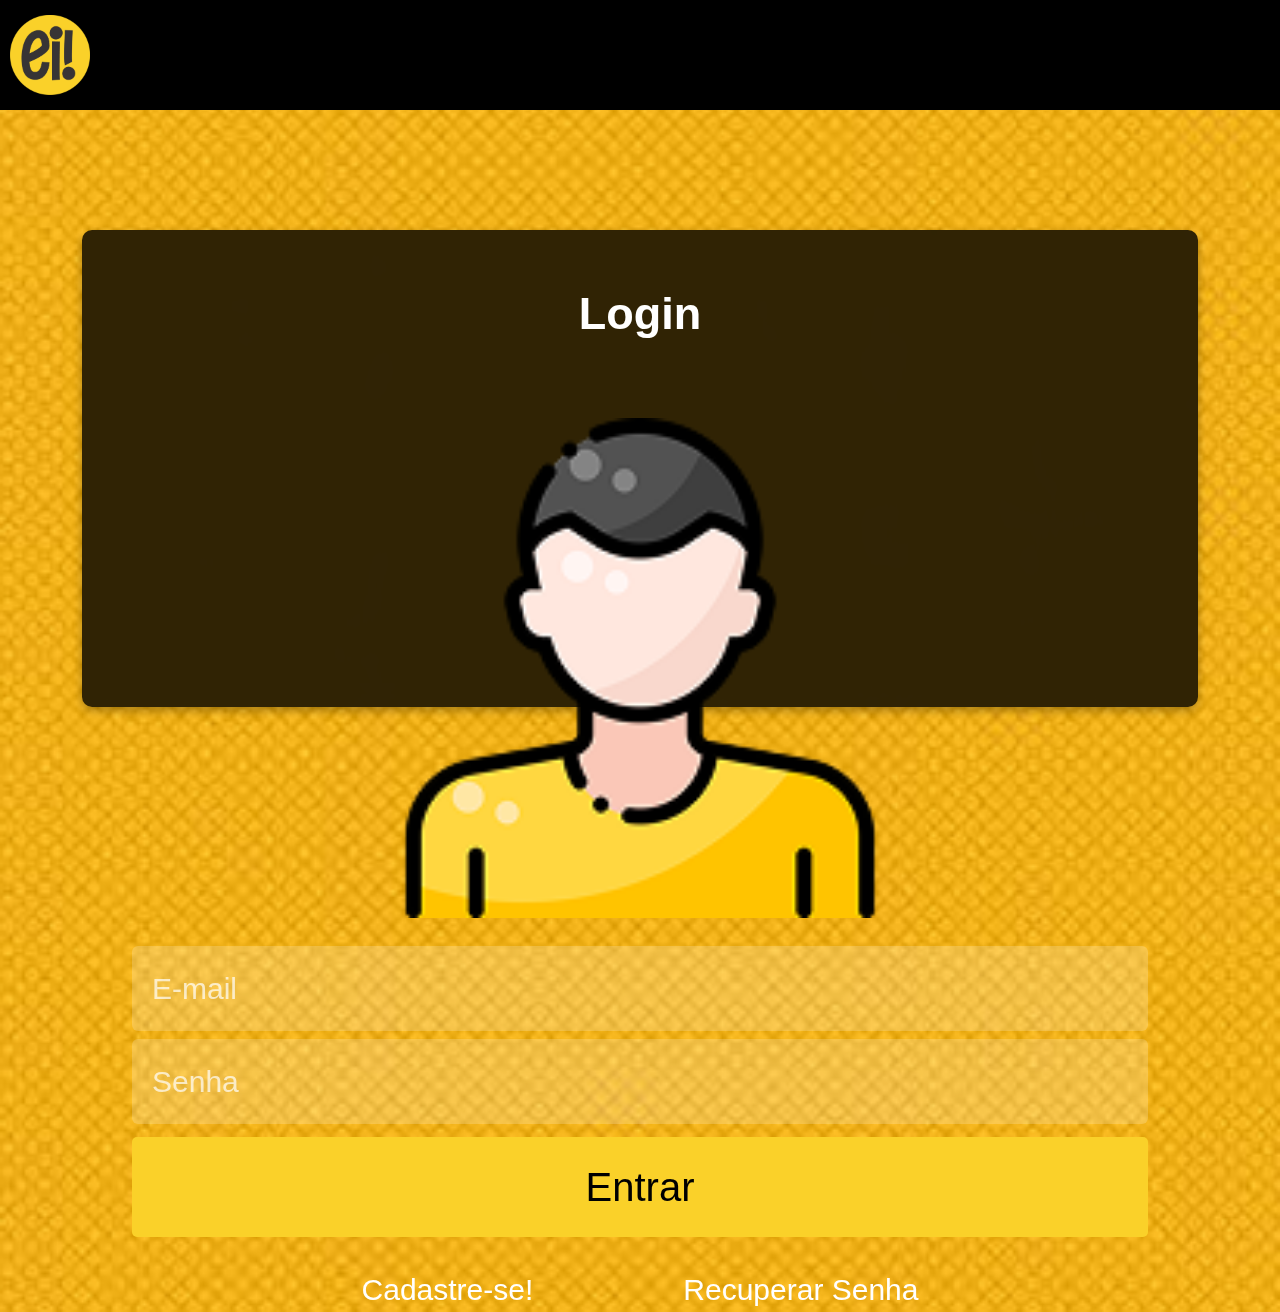
==== commit b2739ba9: "Update" ====
--- a/index.html
+++ b/index.html
@@ -31,7 +31,7 @@
             <img src="img/masculino.png" alt="Ícone de usuário" class="mb-2">
             <form action="valida_login.php" method="GET">
               <div class="form-group mb-2">
-                <input name="email" type="email" class="form-control  mb-2" placeholder="E-mail">
+                <input name="email" type="email" class="form-control  mb-2" placeholder="E-mail" id="email">
               </div>
               <div class="form-group">
                 <input name="senha" type="password" class="form-control mb-2" placeholder="Senha">
--- a/style/style.css
+++ b/style/style.css
@@ -34,23 +34,26 @@
   display: flex;
   align-items: center;
   gap: 5px;
+  text-align: left;
 }
 
 .user_welcome_p {
   color: white;
   display: flex;
   flex-direction: column;
-  align-items: center;
   line-height: 1;
+  margin-top: 10px;
+  margin-left: 15px;
 }
 
 .user_welcome_p p {
-  font-size: 18px;
+  font-size: 25px;
   margin: 0;
 }
 
 .user_welcome_p h4 {
-  font-size: 24px;
+  
+  font-size: 35px;
   margin: 0;
 }
 
@@ -75,7 +78,7 @@
   width: 90%; 
   max-width: 1500px; 
   padding: 40px;
-  height: 60vh;
+  height: 53vh;
   background-color: rgba(0, 0, 0, 0.8);
   backdrop-filter: blur(10px);
   color: white;
@@ -110,7 +113,7 @@
 .card-body img {
   width: 500px;
   height: 500px;
-  margin-top: 30px;
+  margin-top: 50px;
 }
 
 .form-control {
@@ -121,6 +124,10 @@
   font-size: 30px;
   margin-bottom: 20px;
   width: 100%;
+}
+
+#email {
+  margin-top: 20px;
 }
 
 .form-control::placeholder {
@@ -142,7 +149,7 @@
   width: 100%;
   cursor: pointer;
   font-size: 40px;
-  margin-top: 20px;
+  margin-top: 5px;
 }
 
 button a {
@@ -159,7 +166,7 @@
   justify-content: center;
   text-align: center;
   gap: 150px;
-  margin-top: 30px;
+  margin-top: 10px;
 }
 
 .linkCadastro,
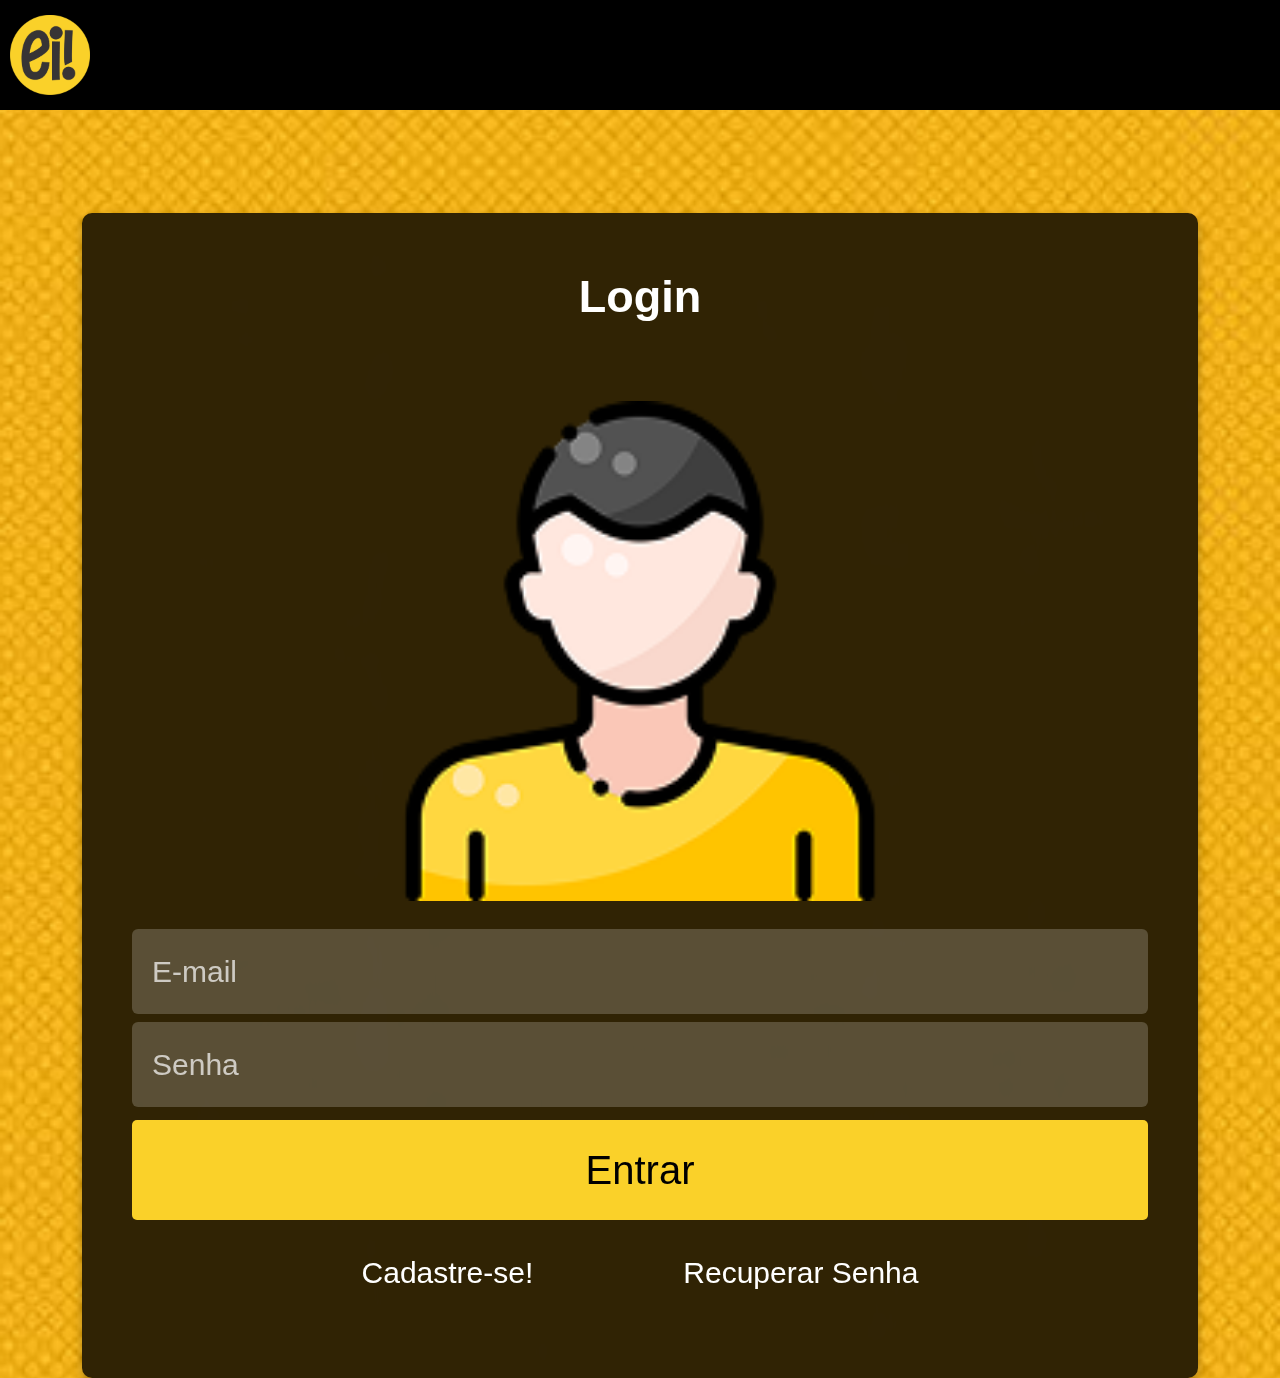
==== commit edc3d190: "Update" ====
--- a/index.html
+++ b/index.html
@@ -29,7 +29,7 @@
 
           <div class="card-body ">
             <img src="img/masculino.png" alt="Ícone de usuário" class="mb-2">
-            <form action="valida_login.php" method="GET">
+            <form action="valida_login.php" method="POST">
               <div class="form-group mb-2">
                 <input name="email" type="email" class="form-control  mb-2" placeholder="E-mail" id="email">
               </div>
@@ -40,7 +40,7 @@
               <button class="" type="submit"><a href="home.html">Entrar</a></button>
               <div class="links">
                 <div class="linkCadastro">
-                  <a href="#">Cadastre-se!</a>
+                  <a href="cadastro.html">Cadastre-se!</a>
                 </div>
                 <div class="linkRSenha">
                   <a href="#">Recuperar Senha</a>
--- a/style/style.css
+++ b/style/style.css
@@ -78,7 +78,7 @@
   width: 90%; 
   max-width: 1500px; 
   padding: 40px;
-  height: 53vh;
+  height: 97%;
   background-color: rgba(0, 0, 0, 0.8);
   backdrop-filter: blur(10px);
   color: white;
@@ -297,3 +297,51 @@
 }
 
 /* -------- PÁG PLANEJAMENTO --------- */
+
+
+
+
+
+
+
+
+
+
+
+
+
+
+/* -------- PÁG CADASTRO --------- */
+.body_cadastro {
+  background-image: url('../img/4.png');
+  background-size: cover;
+  font-family: Arial, sans-serif;
+  height: 100%;
+}
+
+.ft_cadastro {
+  display: flex;
+  justify-content: right;
+  text-align: right;
+}
+
+.ft_cadastro img{
+  width: 150px;
+}
+
+
+/* Personalização da seta do select */
+.form-group select {
+  background-image: url('../img/seta.png');
+  background-repeat: no-repeat;
+  background-position: right 10px center;
+  background-size: 16px;
+  padding-right: 35px;
+}
+
+/* Estilização das opções */
+.form-group select option {
+  color: rgb(0, 0, 0);
+  font-size: 16px
+}
+
